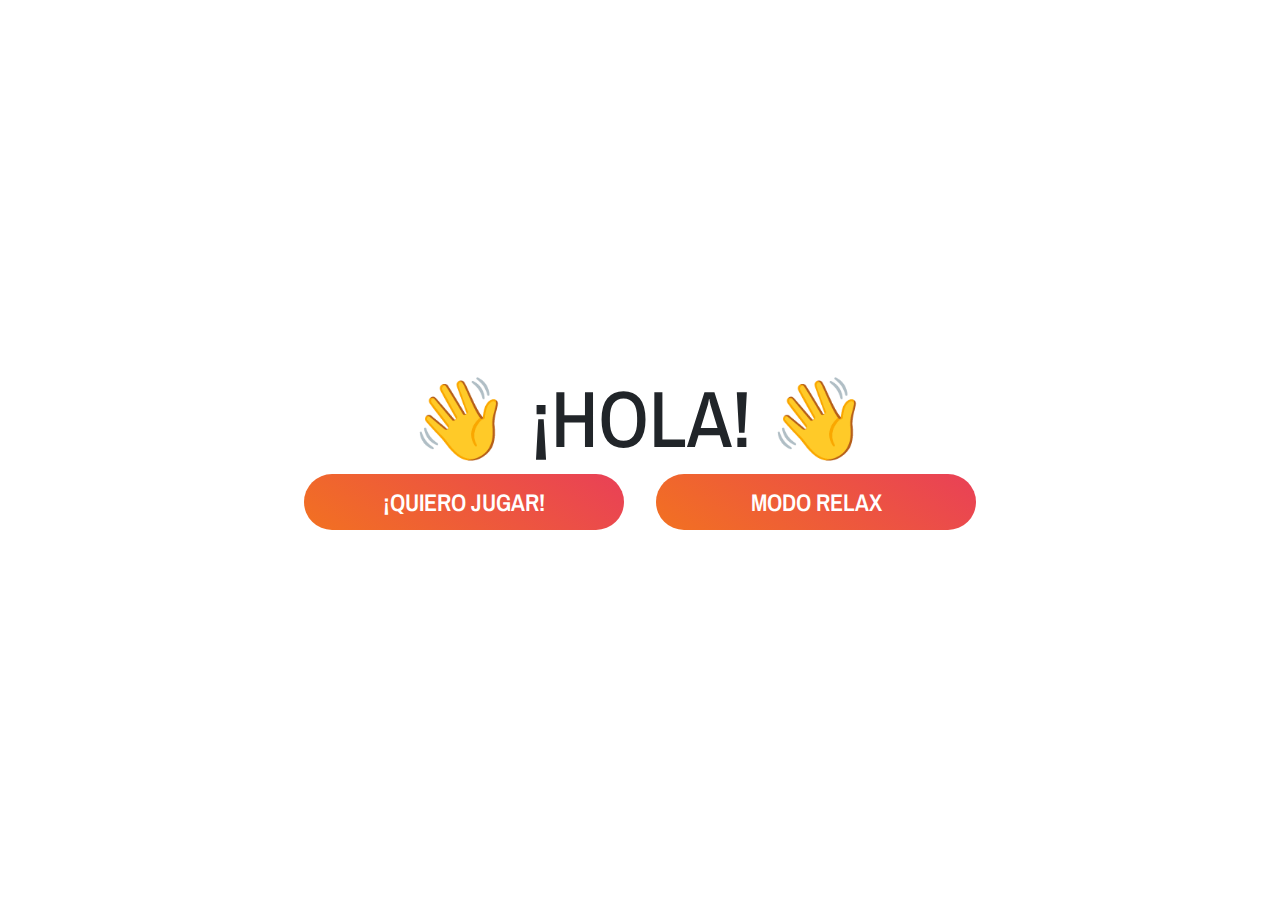
==== juego.html @ d9d73735 "Juego completo de Domestika" ====
<!DOCTYPE html>
<html lang="es">
  <head>
    <meta charset="UTF-8" />
    <meta name="viewport" content="width=device-width, initial-scale=1.0, shrink-to-fit=no" />
    <meta http-equiv="X-UA-Compatible" content="ie=edge" />
    <title>Memory Game</title>
    <link rel="shortcut icon" href="https://img.icons8.com/color/48/000000/mario.png" type="image/x-icon">

    <link rel="stylesheet" href="https://stackpath.bootstrapcdn.com/bootstrap/4.3.1/css/bootstrap.min.css" integrity="sha384-ggOyR0iXCbMQv3Xipma34MD+dH/1fQ784/j6cY/iJTQUOhcWr7x9JvoRxT2MZw1T" crossorigin="anonymous"/>
    <link href="https://fonts.googleapis.com/css?family=Archivo|Archivo+Narrow:400,600" rel="stylesheet"/>
    
    <link rel="stylesheet" href="css/main.css">
  </head>

  <body class="cambio">
    <div id="bienvenida" class="bienvenida">
      <h1>👋 ¡Hola! 👋</h1>
      <div class="bienvenida-botones">
        <button id="juego-normal">¡Quiero jugar!</button>
        <button id="juego-relax">Modo relax</button>
      </div>
    </div>
    <header class="cabecera">
      <div class="contadores">
        <div class="contador-item">
          <h4 class="cabecera-titulo">Movimientos</h4>
          <div class="cabecera-num">
            <span id="mov">00</span>/<span id="mov-total">20</span>
          </div>
        </div>
        <div id="cronometro" class="contador-item">
          <h4 class="cabecera-titulo">Tiempo</h4>
          <div class="cabecera-num">
            <span id="minutos">00</span>:<span id="segundos">00</span>
          </div>
        </div>
      </div>
      <div class="nivel">
        <h4 class="cabecera-titulo">Nivel</h4>
        <div class="cabecera-num"><span id="nivel">01</span></div>
      </div>
      <button id="control-nivel" class="control-nivel">…</button>
    </header>

    <div class="container">
        <div class="row">
            <div class="col-12 text-center">
                <div class="espacio">
                  <img src="https://img.icons8.com/color/48/000000/mario.png" alt="Memory Game">
                  <h1><p class="jumbotron-heading mb-2">Memory Game</p></h1>
                </div>

                <div class="flex">
                  <main>
                    <div id="mesa" class="mesa"></div>
                    <div id="subeNivel" class="sube-nivel">
                      <div class="modal">
                        <h2>¡Muy bien! 👍</h2>
                        <button id="subir">Siguiente nivel</button>
                        <button class="reiniciar">Reiniciar</button>
                      </div>
                    </div>
                    <div id="gameOver" class="game-over">
                      <div class="modal">
                        <h2>¡Oh no!</h2>
                        <p>Te has quedado sin movimientos 😭</p>
                        <button class="reiniciar">Reiniciar</button>
                      </div>
                    </div>
                    <div id="timeOver" class="game-over">
                      <div class="modal">
                        <h2>¡Oh no!</h2>
                        <p>Te has quedado sin tiempo 😭</p>
                        <button class="reiniciar">Reiniciar</button>
                      </div>
                    </div>
                    <div id="endGame" class="end-game">
                      <div class="modal">
                        <h2>¡Enhorabuena!</h2>
                        <p>Has superado todos los niveles 🏆</p>
                        <button class="reiniciar">Reiniciar</button>
                      </div>
                    </div>
                  </main>
                  <div class="selecciona-nivel">
                    <button id="cierra-niveles" class="cierra-niveles">&times;</button>
                    <ul></ul>
                  </div>
                </div>
            </div>
        </div>
    </div>

    <audio
      src="sonidos/acierto.mp3"
      class="sonido"
      id="sonido-acierto"
      preload="auto"
    ></audio>
    <audio
      src="sonidos/error.mp3"
      class="sonido"
      id="sonido-error"
      preload="auto"
    ></audio>
    <audio
      src="sonidos/carta.mp3"
      class="sonido"
      id="sonido-carta"
      preload="auto"
    ></audio>
    
    <script src="https://code.jquery.com/jquery-3.3.1.slim.min.js" integrity="sha384-q8i/X+965DzO0rT7abK41JStQIAqVgRVzpbzo5smXKp4YfRvH+8abtTE1Pi6jizo" crossorigin="anonymous"></script>
    <script src="https://cdnjs.cloudflare.com/ajax/libs/popper.js/1.14.7/umd/popper.min.js" integrity="sha384-UO2eT0CpHqdSJQ6hJty5KVphtPhzWj9WO1clHTMGa3JDZwrnQq4sF86dIHNDz0W1" crossorigin="anonymous"></script>
    <script src="https://stackpath.bootstrapcdn.com/bootstrap/4.3.1/js/bootstrap.min.js" integrity="sha384-JjSmVgyd0p3pXB1rRibZUAYoIIy6OrQ6VrjIEaFf/nJGzIxFDsf4x0xIM+B07jRM" crossorigin="anonymous"></script>
    
    <script src="js/main.js"></script>
    <script src="js/juego.js"></script>
  </body>
</html>
---- css/main.css ----
:root {
  --bg: #e9ecef;
  --font: "Archivo", sans-serif;
  --font-display: "Archivo Narrow", sans-serif;
  --hotpink: #e94057;
  --orange: #f27121;
  --gradient: linear-gradient(35deg, var(--orange), var(--hotpink));
  --grande: 300;
}
*{
  box-sizing: border-box;
}
body {
  margin: auto;
  min-height: 100vh;
  background: var(--bg);
  font-family: var(--font);
  font-size: 2rem;
  display: flex;
  flex-direction: column;
  position: relative;
}
/* //////////////////////////// Iniciar Mensaje ////////////////////////// */
.espacio {
  padding: 2rem 2rem 3rem;
}
.jumbotron-heading {
  font-weight: var(--grande);
}

.cambia {
  background-color: #45B587 !important;
  transition: .3s cubic-bezier(.37,.61,.12,.95),color 1ms;
}

  .flex {
    display: flex;
    flex-direction: column;
    justify-content: center;
    align-items: center;
  }
  label {
    display: block;
    margin-bottom: 4rem;
    text-transform: uppercase;
  }
  input {
    display: block;
    min-width: 20rem;
    margin-top: 0.2rem;
    background: rgba(0, 0, 0, 0.03);
    padding: 0.5rem 0.1rem;
    border: 0;
    border-bottom: 5px solid var(--hotpink);
    font-size: 1.5rem;
    color: var(--hotpink);
  }
  input:focus {
    outline: 0;
    background: rgba(0, 0, 0, 0.06);
  }
  label:nth-of-type(even) input {
    border-bottom-color: var(--orange);
    color: var(--orange);
  }
  button {
    cursor: pointer;
    border: 0;
    background-image: var(--gradient);
    padding: 0.75rem 4rem;
    border-radius: 5rem;
    color: white;
    font-weight: 600;
    text-transform: uppercase;
    font-size: 1.5rem;
    line-height: 1;
    transition: 0.3s;
  }
  button:hover,
  button:focus {
    opacity: 0.9;
    outline: 0;
  }
  .mensaje {
    background-image: var(--gradient);
    margin-bottom: 2rem;
    color: white;
    padding: 1rem 3rem;
    border-radius: 10px;
    font-size: 1.5rem;
  }
  .mensaje:empty {
    display: none;
  }
  .mensaje p {
    margin: 1em 0;
  }
/* ////////////////////////// End mensaje //////////////////////////// */
.bienvenida {
  display: none;
  position: absolute;
  top: 0;
  bottom: 0;
  left: 0;
  right: 0;
  background: white;
  flex-direction: column;
  align-items: center;
  justify-content: center;
  text-align: center;
  z-index: 1;
}
.bienvenida.visible{
  display: flex;
}
.bienvenida h1 {
  font-family: var(--font-display);
  text-transform: uppercase;
  font-size: 5rem;
  margin-top: 0;
}
.bienvenida-botones {
  display: flex;
}
.bienvenida button {
  padding: 1rem 3rem;
  margin: 0 1rem;
  min-width: 20rem;
}
.cabecera {
  padding: 0.5rem 2rem;
  background: white;
  box-shadow: 1px 1px 5px rgba(0, 0, 0, 0.05);
  display: flex;
  justify-content: space-between;
  align-items: baseline;
}
.cabecera-titulo {
  font-family: var(--font-display);
  font-weight: 600;
  font-size: 0.8rem;
  text-transform: uppercase;
  line-height: 1;
  margin: 0;
  color: rgba(0, 0, 0, 0.4);
}
.cabecera-num {
  font-family: var(--font-display);
  color: var(--hotpink);
  font-weight: 400;
  font-size: 3.5rem;
  line-height: 0.9;
}
.contadores {
  display: flex;
}
.contador-item {
  margin-right: 2rem;
}
main {
  flex-grow: 1;
  display: flex;
  justify-content: center;
  position: relative;
}
.mesa {
  display: flex;
  flex-wrap: wrap;
  align-items: center;
  align-content: center;
  max-width: 56rem;
  margin: auto;
}
.tarjeta {
  width: 6rem;
  height: 6rem;
  margin: 0.5rem;
  border-radius: 0.3em;
  background-image: var(--gradient);
  box-shadow: 1px 1px 3px rgba(0, 0, 0, 0.25), 4px 4px 10px rgba(0, 0, 0, 0.2);
  position: relative;
  transition: 0.3s;
  cursor: pointer;
  backface-visibility: hidden;
  transform-style: preserve-3d;
}
.tarjeta__contenido {
  position: absolute;
  left: 0;
  right: 0;
  top: 0;
  bottom: 0;
  transform: rotateY(-180deg);
  backface-visibility: hidden;
  background-color: white;
  box-shadow: 1px 1px 3px rgba(0, 0, 0, 0.25), 4px 4px 10px rgba(0, 0, 0, 0.2);
  border-radius: 0.3em;
  display: flex;
  justify-content: center;
  align-items: center;
  font-size: 2.5rem;
  padding-top: 0.4rem;
}
.tarjeta__contenido::selection {
  background: transparent;
}
.tarjeta.descubierta {
  transform: rotateY(-180deg);
}
@keyframes error {
  10%,
  90% {
    transform: rotateY(-180deg) translateX(-1px);
  }
  20%,
  80% {
    transform: rotateY(-180deg) translateX(2px);
  }
  30%,
  50%,
  70% {
    transform: rotateY(-180deg) translateX(-4px);
  }
  40%,
  60% {
    transform: rotateY(-180deg) translateX(4px);
  }
}
@keyframes acierto {
  from {
    transform: rotateY(-180deg) scale3d(1, 1, 1);
    opacity: 1;
  }
  25% {
    transform: rotateY(-180deg) scale3d(1.1, 1.1, 1.1);
    opacity: 1;
  }
  to {
    transform: rotateY(-180deg) scale3d(1, 1, 1);
    opacity: 0;
  }
}
.acertada {
  pointer-events: none;
}
.acertada .tarjeta__contenido {
  animation: acierto 1.3s ease-in-out forwards;
}
.error {
  animation: error 0.82s cubic-bezier(0.36, 0.07, 0.19, 0.97) both;
}
.sube-nivel,
.game-over,
.end-game {
  display: none;
  position: absolute;
  top: 0;
  bottom: 0;
  left: 0;
  right: 0;
  background-image: var(--gradient);
}
.sube-nivel.visible,
.game-over.visible,
.end-game.visible{
  display: flex;
}
.modal {
  background: white;
  padding: 3rem 3rem 1rem;
  margin: auto;
  text-align: center;
  display: flex;
  flex-direction: column;
  align-items: center;
  justify-content: space-between;
  border-radius: 10px;
  box-shadow: 1px 1px 3px rgba(0, 0, 0, 0.25), 4px 4px 10px rgba(0, 0, 0, 0.2);
}
.modal h2 {
  color: var(--orange);
  font-family: var(--font-display);
  margin: 0;
}
.modal p {
  font-size: 1.5rem;
}
.modal button {
  margin: 3rem 0;
}
button {
  cursor: pointer;
  border: 0;
  background-image: var(--gradient);
  padding: 0.75rem 4rem;
  border-radius: 5rem;
  color: white;
  font-family: var(--font-display);
  font-weight: 600;
  text-transform: uppercase;
  font-size: 1.5rem;
  line-height: 1;
  transition: 0.3s;
}
button:hover,
button:focus {
  opacity: 0.9;
  outline: 0;
}
.modal .reiniciar {
  color: var(--hotpink);
  background: transparent;
  border: 0;
  text-transform: capitalize;
  font-family: var(--font);
  font-size: 1rem;
  margin: 0;
}
.sonido{
  display: none;
}
.cronometro-oculto{
  display: none;
}
.control-nivel{
  position: absolute;
  font-size: .8rem;
  top: 2.9rem;
  right: .5rem;
  padding: 0;
  width: 1.1rem;
  height: 1.1rem;
  line-height: .68rem;
  display: flex;
  justify-content: center;
  background: var(--hotpink);
}
.control-oculto{
  display: none;
}
.selecciona-nivel{
  background-color: var(--hotpink);
  position: fixed;
  width: 250px;
  right: 0;
  top: 0;
  bottom: 0;
  transform: translateX(250px);
  transition: transform .3s;
  padding: 1rem 2rem;
}

.selecciona-nivel.visible{
  transform: translateX(0);
}
.selecciona-nivel button{
  background: transparent;
  padding: 0;
}
.selecciona-nivel ul{
  list-style: none;
  padding-left: 0;
}
.selecciona-nivel li{
  margin-bottom: 1rem;
  text-align: center;
}
.cierra-niveles{
  position: absolute;
  top: 0.5rem;
  right: 1rem;
  font-size: 2rem;
  font-family: sans-serif;
  font-weight: 300;
}
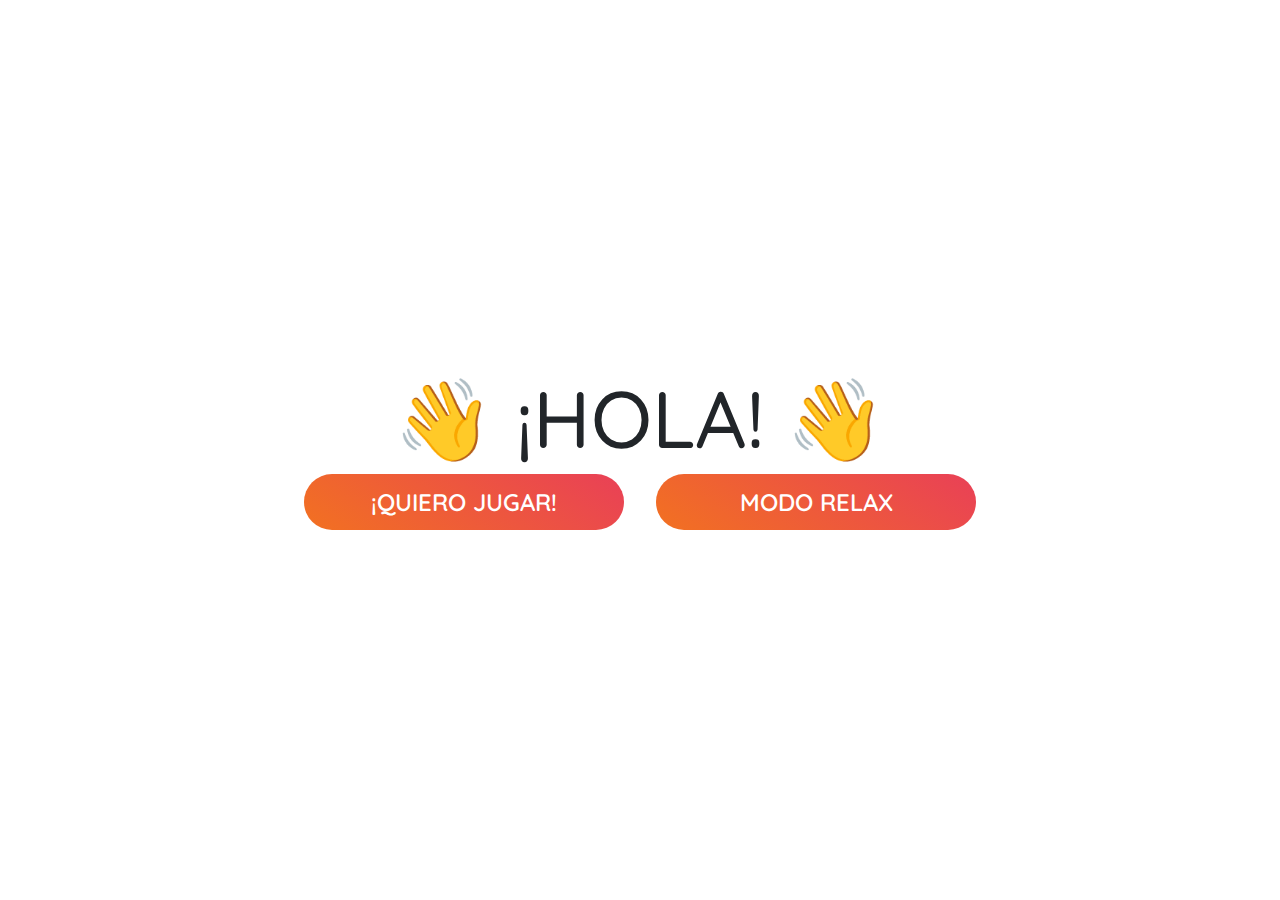
==== commit 5fefa305: "Juego Completo de Curso" ====
--- a/juego.html
+++ b/juego.html
@@ -1,121 +1,117 @@
 <!DOCTYPE html>
 <html lang="es">
-  <head>
-    <meta charset="UTF-8" />
-    <meta name="viewport" content="width=device-width, initial-scale=1.0, shrink-to-fit=no" />
-    <meta http-equiv="X-UA-Compatible" content="ie=edge" />
-    <title>Memory Game</title>
-    <link rel="shortcut icon" href="https://img.icons8.com/color/48/000000/mario.png" type="image/x-icon">
 
-    <link rel="stylesheet" href="https://stackpath.bootstrapcdn.com/bootstrap/4.3.1/css/bootstrap.min.css" integrity="sha384-ggOyR0iXCbMQv3Xipma34MD+dH/1fQ784/j6cY/iJTQUOhcWr7x9JvoRxT2MZw1T" crossorigin="anonymous"/>
-    <link href="https://fonts.googleapis.com/css?family=Archivo|Archivo+Narrow:400,600" rel="stylesheet"/>
-    
-    <link rel="stylesheet" href="css/main.css">
-  </head>
+<head>
+  <meta charset="UTF-8" />
+  <meta name="viewport" content="width=device-width, initial-scale=1.0, shrink-to-fit=no" />
+  <meta http-equiv="X-UA-Compatible" content="ie=edge" />
+  <title>Memory Game</title>
+  <link rel="shortcut icon" href="https://img.icons8.com/color/48/000000/mario.png" type="image/x-icon">
 
-  <body class="cambio">
-    <div id="bienvenida" class="bienvenida">
-      <h1>👋 ¡Hola! 👋</h1>
-      <div class="bienvenida-botones">
-        <button id="juego-normal">¡Quiero jugar!</button>
-        <button id="juego-relax">Modo relax</button>
+  <link rel="stylesheet" href="https://stackpath.bootstrapcdn.com/bootstrap/4.3.1/css/bootstrap.min.css"
+    integrity="sha384-ggOyR0iXCbMQv3Xipma34MD+dH/1fQ784/j6cY/iJTQUOhcWr7x9JvoRxT2MZw1T" crossorigin="anonymous" />
+  <link href="https://fonts.googleapis.com/css?family=Archivo|Archivo+Narrow:400,600" rel="stylesheet" />
+  <link href="https://fonts.googleapis.com/css?family=Quicksand&display=swap" rel="stylesheet">
+
+  <link rel="stylesheet" href="css/main.css">
+</head>
+
+<body class="cambio">
+  <div id="bienvenida" class="bienvenida">
+    <h1>👋 ¡Hola! 👋</h1>
+    <div class="bienvenida-botones">
+      <button id="juego-normal">¡Quiero jugar!</button>
+      <button id="juego-relax">Modo relax</button>
+    </div>
+  </div>
+  <header class="cabecera">
+    <div class="contadores">
+      <div class="contador-item">
+        <h4 class="cabecera-titulo">Movimientos</h4>
+        <div class="cabecera-num">
+          <span id="mov">00</span>/<span id="mov-total">20</span>
+        </div>
+      </div>
+      <div id="cronometro" class="contador-item">
+        <h4 class="cabecera-titulo">Tiempo</h4>
+        <div class="cabecera-num">
+          <span id="minutos">00</span>:<span id="segundos">00</span>
+        </div>
       </div>
     </div>
-    <header class="cabecera">
-      <div class="contadores">
-        <div class="contador-item">
-          <h4 class="cabecera-titulo">Movimientos</h4>
-          <div class="cabecera-num">
-            <span id="mov">00</span>/<span id="mov-total">20</span>
-          </div>
+    <div class="nivel">
+      <h4 class="cabecera-titulo">Nivel</h4>
+      <div class="cabecera-num"><span id="nivel">01</span></div>
+    </div>
+    <button id="control-nivel" class="control-nivel">…</button>
+  </header>
+
+  <div class="container">
+    <div class="row">
+      <div class="col-12 text-center">
+        <div class="espacio">
+          <img src="https://img.icons8.com/color/48/000000/mario.png" alt="Memory Game">
+          <h1>
+            <p class="jumbotron-heading mb-2">Memory Game</p>
+          </h1>
         </div>
-        <div id="cronometro" class="contador-item">
-          <h4 class="cabecera-titulo">Tiempo</h4>
-          <div class="cabecera-num">
-            <span id="minutos">00</span>:<span id="segundos">00</span>
+
+        <div class="flex">
+          <main>
+            <div id="mesa" class="mesa"></div>
+            <div id="subeNivel" class="sube-nivel">
+              <div class="modal">
+                <h2>¡Muy bien! 👍</h2>
+                <button id="subir">Siguiente nivel</button>
+                <button class="reiniciar">Reiniciar</button>
+              </div>
+            </div>
+            <div id="gameOver" class="game-over">
+              <div class="modal">
+                <h2>¡Oh no!</h2>
+                <p>Te has quedado sin movimientos 😭</p>
+                <button class="reiniciar">Reiniciar</button>
+              </div>
+            </div>
+            <div id="timeOver" class="game-over">
+              <div class="modal">
+                <h2>¡Oh no!</h2>
+                <p>Te has quedado sin tiempo 😭</p>
+                <button class="reiniciar">Reiniciar</button>
+              </div>
+            </div>
+            <div id="endGame" class="end-game">
+              <div class="modal">
+                <h2>¡Enhorabuena!</h2>
+                <p>Has superado todos los niveles 🏆</p>
+                <button class="reiniciar">Reiniciar</button>
+              </div>
+            </div>
+          </main>
+          <div class="selecciona-nivel">
+            <button id="cierra-niveles" class="cierra-niveles">&times;</button>
+            <ul></ul>
           </div>
         </div>
       </div>
-      <div class="nivel">
-        <h4 class="cabecera-titulo">Nivel</h4>
-        <div class="cabecera-num"><span id="nivel">01</span></div>
-      </div>
-      <button id="control-nivel" class="control-nivel">…</button>
-    </header>
+    </div>
+  </div>
 
-    <div class="container">
-        <div class="row">
-            <div class="col-12 text-center">
-                <div class="espacio">
-                  <img src="https://img.icons8.com/color/48/000000/mario.png" alt="Memory Game">
-                  <h1><p class="jumbotron-heading mb-2">Memory Game</p></h1>
-                </div>
+  <audio src="sonidos/acierto.mp3" class="sonido" id="sonido-acierto" preload="auto"></audio>
+  <audio src="sonidos/error.mp3" class="sonido" id="sonido-error" preload="auto"></audio>
+  <audio src="sonidos/carta.mp3" class="sonido" id="sonido-carta" preload="auto"></audio>
 
-                <div class="flex">
-                  <main>
-                    <div id="mesa" class="mesa"></div>
-                    <div id="subeNivel" class="sube-nivel">
-                      <div class="modal">
-                        <h2>¡Muy bien! 👍</h2>
-                        <button id="subir">Siguiente nivel</button>
-                        <button class="reiniciar">Reiniciar</button>
-                      </div>
-                    </div>
-                    <div id="gameOver" class="game-over">
-                      <div class="modal">
-                        <h2>¡Oh no!</h2>
-                        <p>Te has quedado sin movimientos 😭</p>
-                        <button class="reiniciar">Reiniciar</button>
-                      </div>
-                    </div>
-                    <div id="timeOver" class="game-over">
-                      <div class="modal">
-                        <h2>¡Oh no!</h2>
-                        <p>Te has quedado sin tiempo 😭</p>
-                        <button class="reiniciar">Reiniciar</button>
-                      </div>
-                    </div>
-                    <div id="endGame" class="end-game">
-                      <div class="modal">
-                        <h2>¡Enhorabuena!</h2>
-                        <p>Has superado todos los niveles 🏆</p>
-                        <button class="reiniciar">Reiniciar</button>
-                      </div>
-                    </div>
-                  </main>
-                  <div class="selecciona-nivel">
-                    <button id="cierra-niveles" class="cierra-niveles">&times;</button>
-                    <ul></ul>
-                  </div>
-                </div>
-            </div>
-        </div>
-    </div>
+  <script src="https://code.jquery.com/jquery-3.3.1.slim.min.js"
+    integrity="sha384-q8i/X+965DzO0rT7abK41JStQIAqVgRVzpbzo5smXKp4YfRvH+8abtTE1Pi6jizo"
+    crossorigin="anonymous"></script>
+  <script src="https://cdnjs.cloudflare.com/ajax/libs/popper.js/1.14.7/umd/popper.min.js"
+    integrity="sha384-UO2eT0CpHqdSJQ6hJty5KVphtPhzWj9WO1clHTMGa3JDZwrnQq4sF86dIHNDz0W1"
+    crossorigin="anonymous"></script>
+  <script src="https://stackpath.bootstrapcdn.com/bootstrap/4.3.1/js/bootstrap.min.js"
+    integrity="sha384-JjSmVgyd0p3pXB1rRibZUAYoIIy6OrQ6VrjIEaFf/nJGzIxFDsf4x0xIM+B07jRM"
+    crossorigin="anonymous"></script>
 
-    <audio
-      src="sonidos/acierto.mp3"
-      class="sonido"
-      id="sonido-acierto"
-      preload="auto"
-    ></audio>
-    <audio
-      src="sonidos/error.mp3"
-      class="sonido"
-      id="sonido-error"
-      preload="auto"
-    ></audio>
-    <audio
-      src="sonidos/carta.mp3"
-      class="sonido"
-      id="sonido-carta"
-      preload="auto"
-    ></audio>
-    
-    <script src="https://code.jquery.com/jquery-3.3.1.slim.min.js" integrity="sha384-q8i/X+965DzO0rT7abK41JStQIAqVgRVzpbzo5smXKp4YfRvH+8abtTE1Pi6jizo" crossorigin="anonymous"></script>
-    <script src="https://cdnjs.cloudflare.com/ajax/libs/popper.js/1.14.7/umd/popper.min.js" integrity="sha384-UO2eT0CpHqdSJQ6hJty5KVphtPhzWj9WO1clHTMGa3JDZwrnQq4sF86dIHNDz0W1" crossorigin="anonymous"></script>
-    <script src="https://stackpath.bootstrapcdn.com/bootstrap/4.3.1/js/bootstrap.min.js" integrity="sha384-JjSmVgyd0p3pXB1rRibZUAYoIIy6OrQ6VrjIEaFf/nJGzIxFDsf4x0xIM+B07jRM" crossorigin="anonymous"></script>
-    
-    <script src="js/main.js"></script>
-    <script src="js/juego.js"></script>
-  </body>
+  <script src="js/juego.js"></script>
+</body>
+
 </html>--- a/css/main.css
+++ b/css/main.css
@@ -1,50 +1,60 @@
 :root {
-  --bg: #e9ecef;
-  --font: "Archivo", sans-serif;
-  --font-display: "Archivo Narrow", sans-serif;
-  --hotpink: #e94057;
-  --orange: #f27121;
-  --gradient: linear-gradient(35deg, var(--orange), var(--hotpink));
-  --grande: 300;
-}
-*{
-  box-sizing: border-box;
-}
+    --bg: #e9ecef;
+    /* --font: "Archivo", sans-serif;
+  --font-display: "Archivo Narrow", sans-serif; */
+    --font: 'Quicksand', sans-serif;
+    --font-display: 'Quicksand', sans-serif;
+    --hotpink: #e94057;
+    --orange: #f27121;
+    --gradient: linear-gradient(35deg, var(--orange), var(--hotpink));
+    --grande: 300;
+}
+
+* {
+    box-sizing: border-box;
+}
+
 body {
-  margin: auto;
-  min-height: 100vh;
-  background: var(--bg);
-  font-family: var(--font);
-  font-size: 2rem;
-  display: flex;
-  flex-direction: column;
-  position: relative;
-}
+    margin: auto;
+    min-height: 100vh;
+    background: var(--bg);
+    font-family: var(--font);
+    font-size: 2rem;
+    display: flex;
+    flex-direction: column;
+    position: relative;
+}
+
+
 /* //////////////////////////// Iniciar Mensaje ////////////////////////// */
+
 .espacio {
-  padding: 2rem 2rem 3rem;
-}
+    padding: 2rem 2rem 3rem;
+}
+
 .jumbotron-heading {
-  font-weight: var(--grande);
+    font-weight: var(--grande);
 }
 
 .cambia {
-  background-color: #45B587 !important;
-  transition: .3s cubic-bezier(.37,.61,.12,.95),color 1ms;
-}
-
-  .flex {
+    background-color: #45B587 !important;
+    transition: .3s cubic-bezier(.37, .61, .12, .95), color 1ms;
+}
+
+.flex {
     display: flex;
     flex-direction: column;
     justify-content: center;
     align-items: center;
-  }
-  label {
+}
+
+label {
     display: block;
     margin-bottom: 4rem;
     text-transform: uppercase;
-  }
-  input {
+}
+
+input {
     display: block;
     min-width: 20rem;
     margin-top: 0.2rem;
@@ -54,16 +64,19 @@
     border-bottom: 5px solid var(--hotpink);
     font-size: 1.5rem;
     color: var(--hotpink);
-  }
-  input:focus {
+}
+
+input:focus {
     outline: 0;
     background: rgba(0, 0, 0, 0.06);
-  }
-  label:nth-of-type(even) input {
+}
+
+label:nth-of-type(even) input {
     border-bottom-color: var(--orange);
     color: var(--orange);
-  }
-  button {
+}
+
+button {
     cursor: pointer;
     border: 0;
     background-image: var(--gradient);
@@ -75,301 +88,346 @@
     font-size: 1.5rem;
     line-height: 1;
     transition: 0.3s;
-  }
-  button:hover,
-  button:focus {
+}
+
+button:hover,
+button:focus {
     opacity: 0.9;
     outline: 0;
-  }
-  .mensaje {
+}
+
+.mensaje {
     background-image: var(--gradient);
     margin-bottom: 2rem;
     color: white;
     padding: 1rem 3rem;
     border-radius: 10px;
     font-size: 1.5rem;
-  }
-  .mensaje:empty {
-    display: none;
-  }
-  .mensaje p {
+}
+
+.mensaje:empty {
+    display: none;
+}
+
+.mensaje p {
     margin: 1em 0;
-  }
+}
+
+
 /* ////////////////////////// End mensaje //////////////////////////// */
+
 .bienvenida {
-  display: none;
-  position: absolute;
-  top: 0;
-  bottom: 0;
-  left: 0;
-  right: 0;
-  background: white;
-  flex-direction: column;
-  align-items: center;
-  justify-content: center;
-  text-align: center;
-  z-index: 1;
-}
-.bienvenida.visible{
-  display: flex;
-}
+    display: none;
+    position: absolute;
+    top: 0;
+    bottom: 0;
+    left: 0;
+    right: 0;
+    background: white;
+    flex-direction: column;
+    align-items: center;
+    justify-content: center;
+    text-align: center;
+    z-index: 1;
+}
+
+.bienvenida.visible {
+    display: flex;
+}
+
 .bienvenida h1 {
-  font-family: var(--font-display);
-  text-transform: uppercase;
-  font-size: 5rem;
-  margin-top: 0;
-}
+    font-family: var(--font-display);
+    text-transform: uppercase;
+    font-size: 5rem;
+    margin-top: 0;
+}
+
 .bienvenida-botones {
-  display: flex;
-}
+    display: flex;
+}
+
 .bienvenida button {
-  padding: 1rem 3rem;
-  margin: 0 1rem;
-  min-width: 20rem;
-}
+    padding: 1rem 3rem;
+    margin: 0 1rem;
+    min-width: 20rem;
+}
+
 .cabecera {
-  padding: 0.5rem 2rem;
-  background: white;
-  box-shadow: 1px 1px 5px rgba(0, 0, 0, 0.05);
-  display: flex;
-  justify-content: space-between;
-  align-items: baseline;
-}
+    padding: 0.5rem 2rem;
+    background: white;
+    box-shadow: 1px 1px 5px rgba(0, 0, 0, 0.05);
+    display: flex;
+    justify-content: space-between;
+    align-items: baseline;
+}
+
 .cabecera-titulo {
-  font-family: var(--font-display);
-  font-weight: 600;
-  font-size: 0.8rem;
-  text-transform: uppercase;
-  line-height: 1;
-  margin: 0;
-  color: rgba(0, 0, 0, 0.4);
-}
+    font-family: var(--font-display);
+    font-weight: 600;
+    font-size: 0.8rem;
+    text-transform: uppercase;
+    line-height: 1;
+    margin: 0;
+    color: rgba(0, 0, 0, 0.4);
+}
+
 .cabecera-num {
-  font-family: var(--font-display);
-  color: var(--hotpink);
-  font-weight: 400;
-  font-size: 3.5rem;
-  line-height: 0.9;
-}
+    font-family: var(--font-display);
+    color: var(--hotpink);
+    font-weight: 400;
+    font-size: 3.5rem;
+    line-height: 0.9;
+}
+
 .contadores {
-  display: flex;
-}
+    display: flex;
+}
+
 .contador-item {
-  margin-right: 2rem;
-}
+    margin-right: 2rem;
+}
+
 main {
-  flex-grow: 1;
-  display: flex;
-  justify-content: center;
-  position: relative;
-}
+    flex-grow: 1;
+    display: flex;
+    justify-content: center;
+    position: relative;
+}
+
 .mesa {
-  display: flex;
-  flex-wrap: wrap;
-  align-items: center;
-  align-content: center;
-  max-width: 56rem;
-  margin: auto;
-}
+    display: flex;
+    flex-wrap: wrap;
+    align-items: center;
+    align-content: center;
+    max-width: 56rem;
+    margin: auto;
+}
+
 .tarjeta {
-  width: 6rem;
-  height: 6rem;
-  margin: 0.5rem;
-  border-radius: 0.3em;
-  background-image: var(--gradient);
-  box-shadow: 1px 1px 3px rgba(0, 0, 0, 0.25), 4px 4px 10px rgba(0, 0, 0, 0.2);
-  position: relative;
-  transition: 0.3s;
-  cursor: pointer;
-  backface-visibility: hidden;
-  transform-style: preserve-3d;
-}
+    width: 6rem;
+    height: 6rem;
+    margin: 0.5rem;
+    border-radius: 0.3em;
+    background-image: var(--gradient);
+    box-shadow: 1px 1px 3px rgba(0, 0, 0, 0.25), 4px 4px 10px rgba(0, 0, 0, 0.2);
+    position: relative;
+    transition: 0.3s;
+    cursor: pointer;
+    backface-visibility: hidden;
+    transform-style: preserve-3d;
+}
+
 .tarjeta__contenido {
-  position: absolute;
-  left: 0;
-  right: 0;
-  top: 0;
-  bottom: 0;
-  transform: rotateY(-180deg);
-  backface-visibility: hidden;
-  background-color: white;
-  box-shadow: 1px 1px 3px rgba(0, 0, 0, 0.25), 4px 4px 10px rgba(0, 0, 0, 0.2);
-  border-radius: 0.3em;
-  display: flex;
-  justify-content: center;
-  align-items: center;
-  font-size: 2.5rem;
-  padding-top: 0.4rem;
-}
+    position: absolute;
+    left: 0;
+    right: 0;
+    top: 0;
+    bottom: 0;
+    transform: rotateY(-180deg);
+    backface-visibility: hidden;
+    background-color: white;
+    box-shadow: 1px 1px 3px rgba(0, 0, 0, 0.25), 4px 4px 10px rgba(0, 0, 0, 0.2);
+    border-radius: 0.3em;
+    display: flex;
+    justify-content: center;
+    align-items: center;
+    font-size: 2.5rem;
+    padding-top: 0.4rem;
+}
+
 .tarjeta__contenido::selection {
-  background: transparent;
-}
+    background: transparent;
+}
+
 .tarjeta.descubierta {
-  transform: rotateY(-180deg);
-}
+    transform: rotateY(-180deg);
+}
+
 @keyframes error {
-  10%,
-  90% {
-    transform: rotateY(-180deg) translateX(-1px);
-  }
-  20%,
-  80% {
-    transform: rotateY(-180deg) translateX(2px);
-  }
-  30%,
-  50%,
-  70% {
-    transform: rotateY(-180deg) translateX(-4px);
-  }
-  40%,
-  60% {
-    transform: rotateY(-180deg) translateX(4px);
-  }
-}
+    10%,
+    90% {
+        transform: rotateY(-180deg) translateX(-1px);
+    }
+    20%,
+    80% {
+        transform: rotateY(-180deg) translateX(2px);
+    }
+    30%,
+    50%,
+    70% {
+        transform: rotateY(-180deg) translateX(-4px);
+    }
+    40%,
+    60% {
+        transform: rotateY(-180deg) translateX(4px);
+    }
+}
+
 @keyframes acierto {
-  from {
-    transform: rotateY(-180deg) scale3d(1, 1, 1);
-    opacity: 1;
-  }
-  25% {
-    transform: rotateY(-180deg) scale3d(1.1, 1.1, 1.1);
-    opacity: 1;
-  }
-  to {
-    transform: rotateY(-180deg) scale3d(1, 1, 1);
-    opacity: 0;
-  }
-}
+    from {
+        transform: rotateY(-180deg) scale3d(1, 1, 1);
+        opacity: 1;
+    }
+    25% {
+        transform: rotateY(-180deg) scale3d(1.1, 1.1, 1.1);
+        opacity: 1;
+    }
+    to {
+        transform: rotateY(-180deg) scale3d(1, 1, 1);
+        opacity: 0;
+    }
+}
+
 .acertada {
-  pointer-events: none;
-}
+    pointer-events: none;
+}
+
 .acertada .tarjeta__contenido {
-  animation: acierto 1.3s ease-in-out forwards;
-}
+    animation: acierto 1.3s ease-in-out forwards;
+}
+
 .error {
-  animation: error 0.82s cubic-bezier(0.36, 0.07, 0.19, 0.97) both;
-}
+    animation: error 0.82s cubic-bezier(0.36, 0.07, 0.19, 0.97) both;
+}
+
 .sube-nivel,
 .game-over,
 .end-game {
-  display: none;
-  position: absolute;
-  top: 0;
-  bottom: 0;
-  left: 0;
-  right: 0;
-  background-image: var(--gradient);
-}
+    display: none;
+    position: absolute;
+    top: 0;
+    bottom: 0;
+    left: 0;
+    right: 0;
+    background-image: var(--gradient);
+}
+
 .sube-nivel.visible,
 .game-over.visible,
-.end-game.visible{
-  display: flex;
-}
+.end-game.visible {
+    display: flex;
+}
+
 .modal {
-  background: white;
-  padding: 3rem 3rem 1rem;
-  margin: auto;
-  text-align: center;
-  display: flex;
-  flex-direction: column;
-  align-items: center;
-  justify-content: space-between;
-  border-radius: 10px;
-  box-shadow: 1px 1px 3px rgba(0, 0, 0, 0.25), 4px 4px 10px rgba(0, 0, 0, 0.2);
-}
+    background: white;
+    padding: 3rem 3rem 1rem;
+    margin: auto;
+    text-align: center;
+    display: flex;
+    flex-direction: column;
+    align-items: center;
+    justify-content: space-between;
+    border-radius: 10px;
+    box-shadow: 1px 1px 3px rgba(0, 0, 0, 0.25), 4px 4px 10px rgba(0, 0, 0, 0.2);
+}
+
 .modal h2 {
-  color: var(--orange);
-  font-family: var(--font-display);
-  margin: 0;
-}
+    color: var(--orange);
+    font-family: var(--font-display);
+    margin: 0;
+}
+
 .modal p {
-  font-size: 1.5rem;
-}
+    font-size: 1.5rem;
+}
+
 .modal button {
-  margin: 3rem 0;
-}
+    margin: 3rem 0;
+}
+
 button {
-  cursor: pointer;
-  border: 0;
-  background-image: var(--gradient);
-  padding: 0.75rem 4rem;
-  border-radius: 5rem;
-  color: white;
-  font-family: var(--font-display);
-  font-weight: 600;
-  text-transform: uppercase;
-  font-size: 1.5rem;
-  line-height: 1;
-  transition: 0.3s;
-}
+    cursor: pointer;
+    border: 0;
+    background-image: var(--gradient);
+    padding: 0.75rem 4rem;
+    border-radius: 5rem;
+    color: white;
+    font-family: var(--font-display);
+    font-weight: 600;
+    text-transform: uppercase;
+    font-size: 1.5rem;
+    line-height: 1;
+    transition: 0.3s;
+}
+
 button:hover,
 button:focus {
-  opacity: 0.9;
-  outline: 0;
-}
+    opacity: 0.9;
+    outline: 0;
+}
+
 .modal .reiniciar {
-  color: var(--hotpink);
-  background: transparent;
-  border: 0;
-  text-transform: capitalize;
-  font-family: var(--font);
-  font-size: 1rem;
-  margin: 0;
-}
-.sonido{
-  display: none;
-}
-.cronometro-oculto{
-  display: none;
-}
-.control-nivel{
-  position: absolute;
-  font-size: .8rem;
-  top: 2.9rem;
-  right: .5rem;
-  padding: 0;
-  width: 1.1rem;
-  height: 1.1rem;
-  line-height: .68rem;
-  display: flex;
-  justify-content: center;
-  background: var(--hotpink);
-}
-.control-oculto{
-  display: none;
-}
-.selecciona-nivel{
-  background-color: var(--hotpink);
-  position: fixed;
-  width: 250px;
-  right: 0;
-  top: 0;
-  bottom: 0;
-  transform: translateX(250px);
-  transition: transform .3s;
-  padding: 1rem 2rem;
-}
-
-.selecciona-nivel.visible{
-  transform: translateX(0);
-}
-.selecciona-nivel button{
-  background: transparent;
-  padding: 0;
-}
-.selecciona-nivel ul{
-  list-style: none;
-  padding-left: 0;
-}
-.selecciona-nivel li{
-  margin-bottom: 1rem;
-  text-align: center;
-}
-.cierra-niveles{
-  position: absolute;
-  top: 0.5rem;
-  right: 1rem;
-  font-size: 2rem;
-  font-family: sans-serif;
-  font-weight: 300;
+    color: var(--hotpink);
+    background: transparent;
+    border: 0;
+    text-transform: capitalize;
+    font-family: var(--font);
+    font-size: 1rem;
+    margin: 0;
+}
+
+.sonido {
+    display: none;
+}
+
+.cronometro-oculto {
+    display: none;
+}
+
+.control-nivel {
+    position: absolute;
+    font-size: .8rem;
+    top: 2.9rem;
+    right: .5rem;
+    padding: 0;
+    width: 1.1rem;
+    height: 1.1rem;
+    line-height: .68rem;
+    display: flex;
+    justify-content: center;
+    background: var(--hotpink);
+}
+
+.control-oculto {
+    display: none;
+}
+
+.selecciona-nivel {
+    background-color: var(--hotpink);
+    position: fixed;
+    width: 250px;
+    right: 0;
+    top: 0;
+    bottom: 0;
+    transform: translateX(250px);
+    transition: transform .3s;
+    padding: 1rem 2rem;
+}
+
+.selecciona-nivel.visible {
+    transform: translateX(0);
+}
+
+.selecciona-nivel button {
+    background: transparent;
+    padding: 0;
+}
+
+.selecciona-nivel ul {
+    list-style: none;
+    padding-left: 0;
+}
+
+.selecciona-nivel li {
+    margin-bottom: 1rem;
+    text-align: center;
+}
+
+.cierra-niveles {
+    position: absolute;
+    top: 0.5rem;
+    right: 1rem;
+    font-size: 2rem;
+    font-family: sans-serif;
+    font-weight: 300;
 }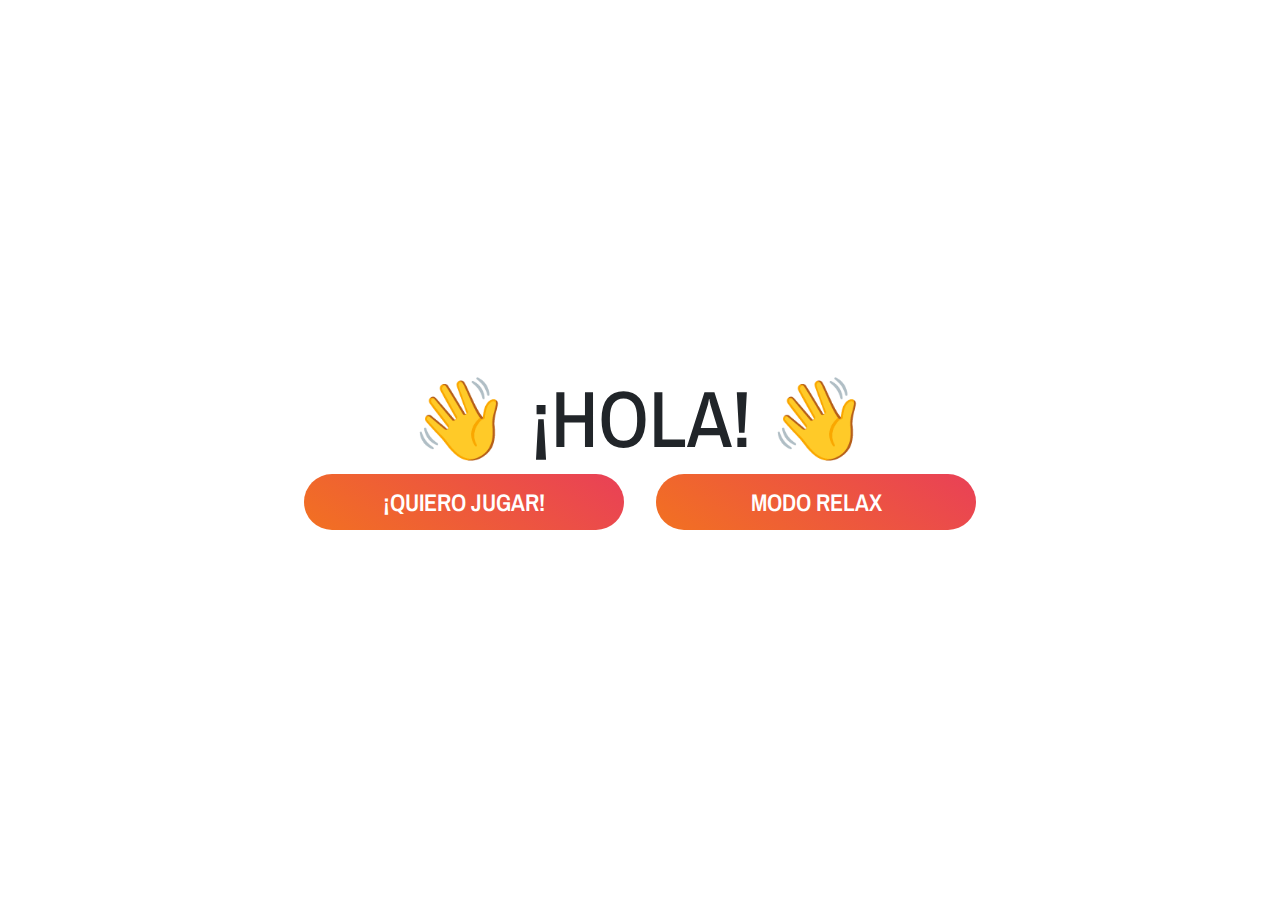
==== commit 819b63b5: "En master" ====
--- a/juego.html
+++ b/juego.html
@@ -2,116 +2,116 @@
 <html lang="es">
 
 <head>
-  <meta charset="UTF-8" />
-  <meta name="viewport" content="width=device-width, initial-scale=1.0, shrink-to-fit=no" />
-  <meta http-equiv="X-UA-Compatible" content="ie=edge" />
-  <title>Memory Game</title>
-  <link rel="shortcut icon" href="https://img.icons8.com/color/48/000000/mario.png" type="image/x-icon">
+    <meta charset="UTF-8" />
+    <meta name="viewport" content="width=device-width, initial-scale=1.0, shrink-to-fit=no" />
+    <meta http-equiv="X-UA-Compatible" content="ie=edge" />
+    <title>Memory Game</title>
+    <link rel="shortcut icon" href="https://img.icons8.com/color/48/000000/mario.png" type="image/x-icon">
 
-  <link rel="stylesheet" href="https://stackpath.bootstrapcdn.com/bootstrap/4.3.1/css/bootstrap.min.css"
-    integrity="sha384-ggOyR0iXCbMQv3Xipma34MD+dH/1fQ784/j6cY/iJTQUOhcWr7x9JvoRxT2MZw1T" crossorigin="anonymous" />
-  <link href="https://fonts.googleapis.com/css?family=Archivo|Archivo+Narrow:400,600" rel="stylesheet" />
-  <link href="https://fonts.googleapis.com/css?family=Quicksand&display=swap" rel="stylesheet">
+    <link rel="stylesheet" href="https://stackpath.bootstrapcdn.com/bootstrap/4.3.1/css/bootstrap.min.css"
+        integrity="sha384-ggOyR0iXCbMQv3Xipma34MD+dH/1fQ784/j6cY/iJTQUOhcWr7x9JvoRxT2MZw1T" crossorigin="anonymous" />
+    <link href="https://fonts.googleapis.com/css?family=Archivo|Archivo+Narrow:400,600" rel="stylesheet" />
 
-  <link rel="stylesheet" href="css/main.css">
+    <link rel="stylesheet" href="css/main.css">
 </head>
 
 <body class="cambio">
-  <div id="bienvenida" class="bienvenida">
-    <h1>👋 ¡Hola! 👋</h1>
-    <div class="bienvenida-botones">
-      <button id="juego-normal">¡Quiero jugar!</button>
-      <button id="juego-relax">Modo relax</button>
+    <div id="bienvenida" class="bienvenida">
+        <h1>👋 ¡Hola! 👋</h1>
+        <div class="bienvenida-botones">
+            <button id="juego-normal">¡Quiero jugar!</button>
+            <button id="juego-relax">Modo relax</button>
+        </div>
     </div>
-  </div>
-  <header class="cabecera">
-    <div class="contadores">
-      <div class="contador-item">
-        <h4 class="cabecera-titulo">Movimientos</h4>
-        <div class="cabecera-num">
-          <span id="mov">00</span>/<span id="mov-total">20</span>
+    <header class="cabecera">
+        <div class="contadores">
+            <div class="contador-item">
+                <h4 class="cabecera-titulo">Movimientos</h4>
+                <div class="cabecera-num">
+                    <span id="mov">00</span>/<span id="mov-total">20</span>
+                </div>
+            </div>
+            <div id="cronometro" class="contador-item">
+                <h4 class="cabecera-titulo">Tiempo</h4>
+                <div class="cabecera-num">
+                    <span id="minutos">00</span>:<span id="segundos">00</span>
+                </div>
+            </div>
         </div>
-      </div>
-      <div id="cronometro" class="contador-item">
-        <h4 class="cabecera-titulo">Tiempo</h4>
-        <div class="cabecera-num">
-          <span id="minutos">00</span>:<span id="segundos">00</span>
+        <div class="nivel">
+            <h4 class="cabecera-titulo">Nivel</h4>
+            <div class="cabecera-num"><span id="nivel">01</span></div>
         </div>
-      </div>
+        <button id="control-nivel" class="control-nivel">…</button>
+    </header>
+
+    <div class="container">
+        <div class="row">
+            <div class="col-12 text-center">
+                <div class="espacio">
+                    <img src="https://img.icons8.com/color/48/000000/mario.png" alt="Memory Game">
+                    <h1>
+                        <p class="jumbotron-heading mb-2">Memory Game</p>
+                    </h1>
+                </div>
+
+                <div class="flex">
+                    <main>
+                        <div id="mesa" class="mesa"></div>
+                        <div id="subeNivel" class="sube-nivel">
+                            <div class="modal">
+                                <h2>¡Muy bien! 👍</h2>
+                                <button id="subir">Siguiente nivel</button>
+                                <button class="reiniciar">Reiniciar</button>
+                            </div>
+                        </div>
+                        <div id="gameOver" class="game-over">
+                            <div class="modal">
+                                <h2>¡Oh no!</h2>
+                                <p>Te has quedado sin movimientos 😭</p>
+                                <button class="reiniciar">Reiniciar</button>
+                            </div>
+                        </div>
+                        <div id="timeOver" class="game-over">
+                            <div class="modal">
+                                <h2>¡Oh no!</h2>
+                                <p>Te has quedado sin tiempo 😭</p>
+                                <button class="reiniciar">Reiniciar</button>
+                            </div>
+                        </div>
+                        <div id="endGame" class="end-game">
+                            <div class="modal">
+                                <h2>¡Enhorabuena!</h2>
+                                <p>Has superado todos los niveles 🏆</p>
+                                <button class="reiniciar">Reiniciar</button>
+                            </div>
+                        </div>
+                    </main>
+                    <div class="selecciona-nivel">
+                        <button id="cierra-niveles" class="cierra-niveles">&times;</button>
+                        <ul> </ul>
+                    </div>
+                </div>
+            </div>
+        </div>
     </div>
-    <div class="nivel">
-      <h4 class="cabecera-titulo">Nivel</h4>
-      <div class="cabecera-num"><span id="nivel">01</span></div>
-    </div>
-    <button id="control-nivel" class="control-nivel">…</button>
-  </header>
 
-  <div class="container">
-    <div class="row">
-      <div class="col-12 text-center">
-        <div class="espacio">
-          <img src="https://img.icons8.com/color/48/000000/mario.png" alt="Memory Game">
-          <h1>
-            <p class="jumbotron-heading mb-2">Memory Game</p>
-          </h1>
-        </div>
+    <audio src="sonidos/acierto.mp3" class="sonido" id="sonido-acierto" preload="auto"></audio>
+    <audio src="sonidos/error.mp3" class="sonido" id="sonido-error" preload="auto"></audio>
+    <audio src="sonidos/carta.mp3" class="sonido" id="sonido-carta" preload="auto"></audio>
 
-        <div class="flex">
-          <main>
-            <div id="mesa" class="mesa"></div>
-            <div id="subeNivel" class="sube-nivel">
-              <div class="modal">
-                <h2>¡Muy bien! 👍</h2>
-                <button id="subir">Siguiente nivel</button>
-                <button class="reiniciar">Reiniciar</button>
-              </div>
-            </div>
-            <div id="gameOver" class="game-over">
-              <div class="modal">
-                <h2>¡Oh no!</h2>
-                <p>Te has quedado sin movimientos 😭</p>
-                <button class="reiniciar">Reiniciar</button>
-              </div>
-            </div>
-            <div id="timeOver" class="game-over">
-              <div class="modal">
-                <h2>¡Oh no!</h2>
-                <p>Te has quedado sin tiempo 😭</p>
-                <button class="reiniciar">Reiniciar</button>
-              </div>
-            </div>
-            <div id="endGame" class="end-game">
-              <div class="modal">
-                <h2>¡Enhorabuena!</h2>
-                <p>Has superado todos los niveles 🏆</p>
-                <button class="reiniciar">Reiniciar</button>
-              </div>
-            </div>
-          </main>
-          <div class="selecciona-nivel">
-            <button id="cierra-niveles" class="cierra-niveles">&times;</button>
-            <ul></ul>
-          </div>
-        </div>
-      </div>
-    </div>
-  </div>
+    <script src="https://code.jquery.com/jquery-3.3.1.slim.min.js"
+        integrity="sha384-q8i/X+965DzO0rT7abK41JStQIAqVgRVzpbzo5smXKp4YfRvH+8abtTE1Pi6jizo"
+        crossorigin="anonymous"></script>
+    <script src="https://cdnjs.cloudflare.com/ajax/libs/popper.js/1.14.7/umd/popper.min.js"
+        integrity="sha384-UO2eT0CpHqdSJQ6hJty5KVphtPhzWj9WO1clHTMGa3JDZwrnQq4sF86dIHNDz0W1"
+        crossorigin="anonymous"></script>
+    <script src="https://stackpath.bootstrapcdn.com/bootstrap/4.3.1/js/bootstrap.min.js"
+        integrity="sha384-JjSmVgyd0p3pXB1rRibZUAYoIIy6OrQ6VrjIEaFf/nJGzIxFDsf4x0xIM+B07jRM"
+        crossorigin="anonymous"></script>
 
-  <audio src="sonidos/acierto.mp3" class="sonido" id="sonido-acierto" preload="auto"></audio>
-  <audio src="sonidos/error.mp3" class="sonido" id="sonido-error" preload="auto"></audio>
-  <audio src="sonidos/carta.mp3" class="sonido" id="sonido-carta" preload="auto"></audio>
-
-  <script src="https://code.jquery.com/jquery-3.3.1.slim.min.js"
-    integrity="sha384-q8i/X+965DzO0rT7abK41JStQIAqVgRVzpbzo5smXKp4YfRvH+8abtTE1Pi6jizo"
-    crossorigin="anonymous"></script>
-  <script src="https://cdnjs.cloudflare.com/ajax/libs/popper.js/1.14.7/umd/popper.min.js"
-    integrity="sha384-UO2eT0CpHqdSJQ6hJty5KVphtPhzWj9WO1clHTMGa3JDZwrnQq4sF86dIHNDz0W1"
-    crossorigin="anonymous"></script>
-  <script src="https://stackpath.bootstrapcdn.com/bootstrap/4.3.1/js/bootstrap.min.js"
-    integrity="sha384-JjSmVgyd0p3pXB1rRibZUAYoIIy6OrQ6VrjIEaFf/nJGzIxFDsf4x0xIM+B07jRM"
-    crossorigin="anonymous"></script>
-
-  <script src="js/juego.js"></script>
+    <script src="js/main.js"></script>
+    <script src="js/juego.js"></script>
 </body>
 
 </html>--- a/css/main.css
+++ b/css/main.css
@@ -1,9 +1,7 @@
 :root {
     --bg: #e9ecef;
-    /* --font: "Archivo", sans-serif;
-  --font-display: "Archivo Narrow", sans-serif; */
-    --font: 'Quicksand', sans-serif;
-    --font-display: 'Quicksand', sans-serif;
+    --font: "Archivo", sans-serif;
+    --font-display: "Archivo Narrow", sans-serif;
     --hotpink: #e94057;
     --orange: #f27121;
     --gradient: linear-gradient(35deg, var(--orange), var(--hotpink));
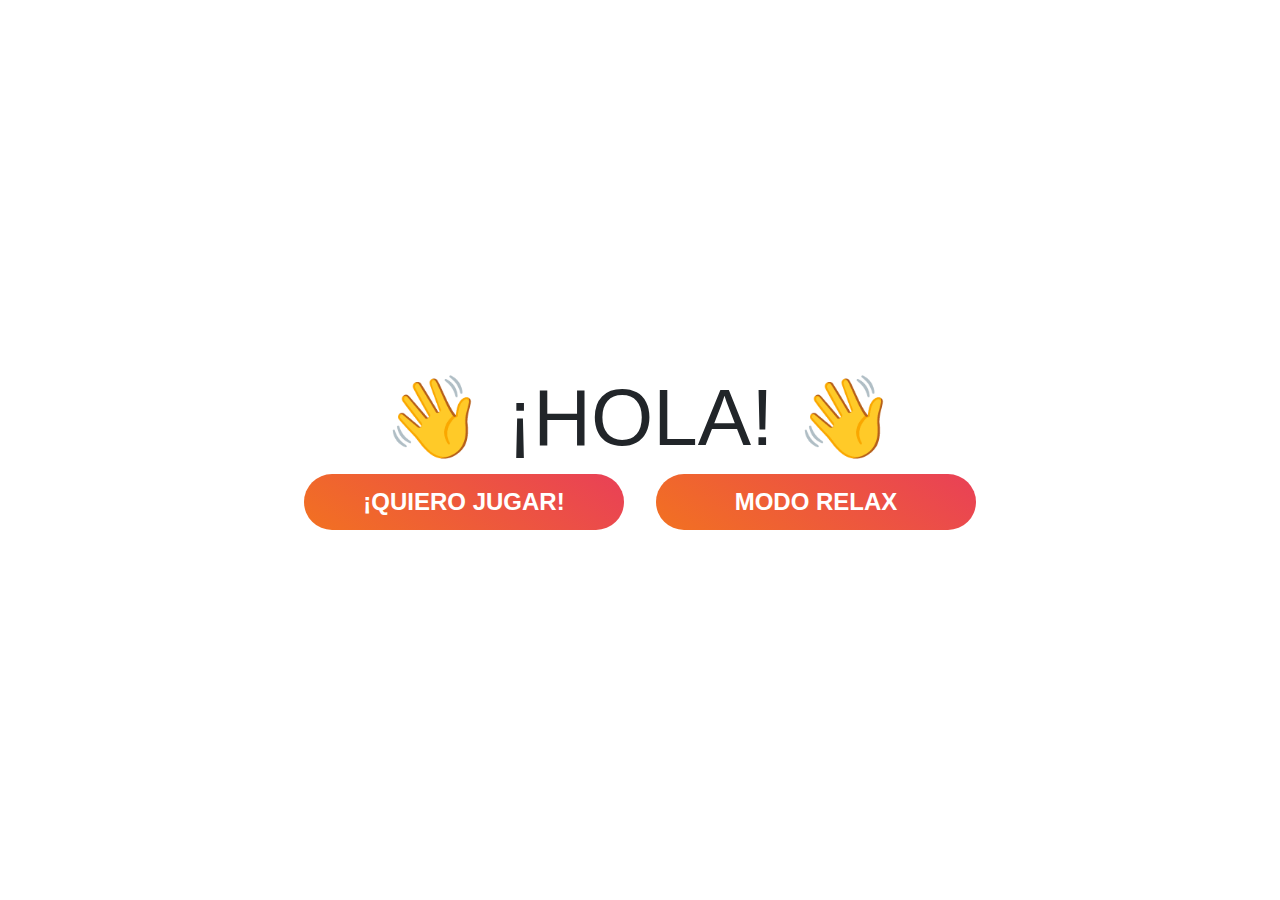
==== commit 86825706: "Merge branch 'master' into HEAD" ====
--- a/juego.html
+++ b/juego.html
@@ -10,7 +10,7 @@
 
     <link rel="stylesheet" href="https://stackpath.bootstrapcdn.com/bootstrap/4.3.1/css/bootstrap.min.css"
         integrity="sha384-ggOyR0iXCbMQv3Xipma34MD+dH/1fQ784/j6cY/iJTQUOhcWr7x9JvoRxT2MZw1T" crossorigin="anonymous" />
-    <link href="https://fonts.googleapis.com/css?family=Archivo|Archivo+Narrow:400,600" rel="stylesheet" />
+    <link href="https://fonts.googleapis.com/css?family=Quicksand&display=swap" rel="stylesheet">
 
     <link rel="stylesheet" href="css/main.css">
 </head>
@@ -89,7 +89,7 @@
                     </main>
                     <div class="selecciona-nivel">
                         <button id="cierra-niveles" class="cierra-niveles">&times;</button>
-                        <ul> </ul>
+                        <ul></ul>
                     </div>
                 </div>
             </div>
@@ -110,7 +110,6 @@
         integrity="sha384-JjSmVgyd0p3pXB1rRibZUAYoIIy6OrQ6VrjIEaFf/nJGzIxFDsf4x0xIM+B07jRM"
         crossorigin="anonymous"></script>
 
-    <script src="js/main.js"></script>
     <script src="js/juego.js"></script>
 </body>
 
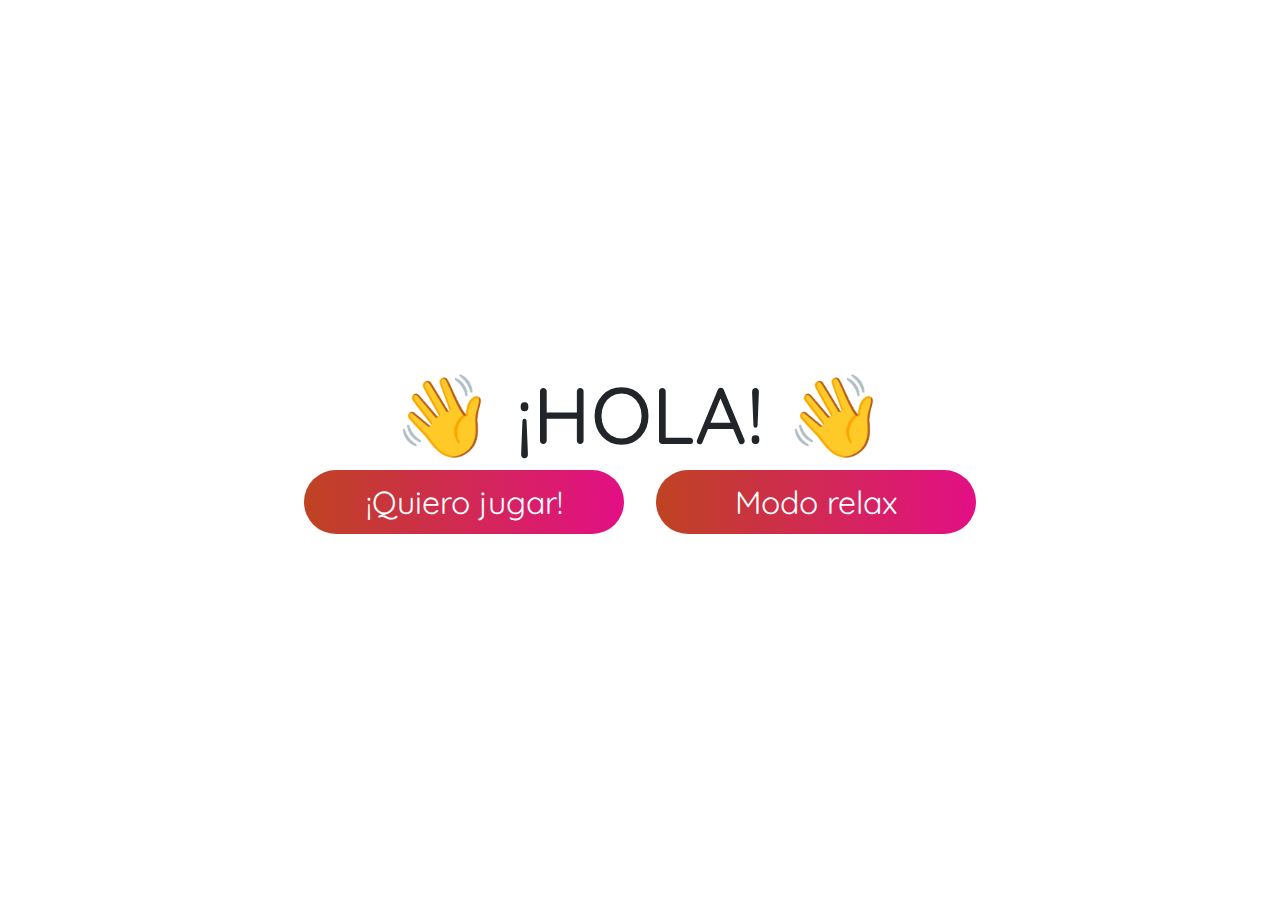
==== commit 94689f52: "Creacion de login y modal. Mas modal-game" ====
--- a/juego.html
+++ b/juego.html
@@ -48,53 +48,49 @@
     <div class="container">
         <div class="row">
             <div class="col-12 text-center">
-                <div class="espacio">
-                    <img src="https://img.icons8.com/color/48/000000/mario.png" alt="Memory Game">
-                    <h1>
-                        <p class="jumbotron-heading mb-2">Memory Game</p>
-                    </h1>
-                </div>
-
-                <div class="flex">
-                    <main>
-                        <div id="mesa" class="mesa"></div>
-                        <div id="subeNivel" class="sube-nivel">
-                            <div class="modal">
-                                <h2>¡Muy bien! 👍</h2>
-                                <button id="subir">Siguiente nivel</button>
-                                <button class="reiniciar">Reiniciar</button>
-                            </div>
-                        </div>
-                        <div id="gameOver" class="game-over">
-                            <div class="modal">
-                                <h2>¡Oh no!</h2>
-                                <p>Te has quedado sin movimientos 😭</p>
-                                <button class="reiniciar">Reiniciar</button>
-                            </div>
-                        </div>
-                        <div id="timeOver" class="game-over">
-                            <div class="modal">
-                                <h2>¡Oh no!</h2>
-                                <p>Te has quedado sin tiempo 😭</p>
-                                <button class="reiniciar">Reiniciar</button>
-                            </div>
-                        </div>
-                        <div id="endGame" class="end-game">
-                            <div class="modal">
-                                <h2>¡Enhorabuena!</h2>
-                                <p>Has superado todos los niveles 🏆</p>
-                                <button class="reiniciar">Reiniciar</button>
-                            </div>
-                        </div>
-                    </main>
-                    <div class="selecciona-nivel">
-                        <button id="cierra-niveles" class="cierra-niveles">&times;</button>
-                        <ul></ul>
-                    </div>
-                </div>
+                <img src="https://img.icons8.com/color/48/000000/mario.png" alt="Memory Game">
+                <h1>
+                    <p class="jumbotron-heading mb-2">Memory Game</p>
+                </h1>
             </div>
         </div>
     </div>
+    <main>
+        <div id="mesa" class="mesa"></div>
+        <div id="subeNivel" class="sube-nivel">
+            <div class="modal-game">
+                <h2>¡Muy bien! 👍</h2>
+                <button id="subir">Siguiente nivel</button>
+                <button class="reiniciar">Reiniciar</button>
+            </div>
+        </div>
+        <div id="gameOver" class="game-over">
+            <div class="modal-game">
+                <h2>¡Oh no!</h2>
+                <p>Te has quedado sin movimientos 😭</p>
+                <button class="reiniciar">Reiniciar</button>
+            </div>
+        </div>
+        <div id="timeOver" class="game-over">
+            <div class="modal-game">
+                <h2>¡Oh no!</h2>
+                <p>Te has quedado sin tiempo 😭</p>
+                <button class="reiniciar">Reiniciar</button>
+            </div>
+        </div>
+        <div id="endGame" class="end-game">
+            <div class="modal-game">
+                <h2>¡Enhorabuena!</h2>
+                <p>Has superado todos los niveles 🏆</p>
+                <button class="reiniciar">Reiniciar</button>
+            </div>
+        </div>
+    </main>
+    <div class="selecciona-nivel">
+        <button id="cierra-niveles" class="cierra-niveles">&times;</button>
+        <ul></ul>
+    </div>
+
 
     <audio src="sonidos/acierto.mp3" class="sonido" id="sonido-acierto" preload="auto"></audio>
     <audio src="sonidos/error.mp3" class="sonido" id="sonido-error" preload="auto"></audio>
--- a/css/main.css
+++ b/css/main.css
@@ -1,118 +1,167 @@
 :root {
     --bg: #e9ecef;
-    --font: "Archivo", sans-serif;
-    --font-display: "Archivo Narrow", sans-serif;
+    --font: 'Quicksand', sans-serif;
+    --logo-orange: #FF3D00;
     --hotpink: #e94057;
     --orange: #f27121;
+    --redwine: #BF4322;
+    --pink: #E30F86;
     --gradient: linear-gradient(35deg, var(--orange), var(--hotpink));
+    --gradient-login: linear-gradient(90deg, var(--redwine), var(--pink));
+    --gradient-login-inv: linear-gradient(90deg, var(--pink), var(--redwine));
     --grande: 300;
 }
-
 * {
+    margin: 0;
+    padding: 0;
     box-sizing: border-box;
-}
-
+    text-decoration: none;
+}
+*:active, *:hover, *:focus{
+    text-decoration: none !important;
+    outline:0;
+}
 body {
     margin: auto;
     min-height: 100vh;
     background: var(--bg);
     font-family: var(--font);
-    font-size: 2rem;
+    font-size: 1.5rem;
     display: flex;
     flex-direction: column;
     position: relative;
 }
 
-
-/* //////////////////////////// Iniciar Mensaje ////////////////////////// */
-
-.espacio {
-    padding: 2rem 2rem 3rem;
-}
-
-.jumbotron-heading {
-    font-weight: var(--grande);
-}
-
-.cambia {
-    background-color: #45B587 !important;
-    transition: .3s cubic-bezier(.37, .61, .12, .95), color 1ms;
-}
-
+/* //////////////////////////// Inicio Login - Register ////////////////////////// */
+.back-main {
+    background: var(--gradient-login);
+    min-height: 100vh;
+}
+.back-main-container {
+    width: 961px;
+}
+.image-logo { 
+    display: block;
+    margin-bottom: 10px;
+}
+.image-logo img {
+    width: 86px;
+}
+.user-register {
+    background: var(--bg);
+    padding-bottom: 10px;
+    padding-top: 10px;
+    border-radius: 10px 0 0 10px;
+}
+.user-register p {
+    font-size: 2rem;
+    font-weight: bold;
+}
+.sesion {
+    padding: 8%;
+}
+.footer-login {
+    font-size: 1.13rem;
+}
 .flex {
     display: flex;
     flex-direction: column;
     justify-content: center;
     align-items: center;
 }
-
 label {
     display: block;
-    margin-bottom: 4rem;
-    text-transform: uppercase;
-}
-
+    margin-bottom: 1.5rem;
+}
 input {
     display: block;
-    min-width: 20rem;
+    width: 100%;
     margin-top: 0.2rem;
     background: rgba(0, 0, 0, 0.03);
-    padding: 0.5rem 0.1rem;
+    padding: 0.2rem 0.2rem;
     border: 0;
-    border-bottom: 5px solid var(--hotpink);
-    font-size: 1.5rem;
-    color: var(--hotpink);
-}
-
+    border-bottom: 5px solid ;
+    border-image-source: var(--gradient-login);
+    color: var(--logo-orange);
+    border-image-slice: 1;
+}
 input:focus {
     outline: 0;
     background: rgba(0, 0, 0, 0.06);
 }
-
 label:nth-of-type(even) input {
-    border-bottom-color: var(--orange);
-    color: var(--orange);
-}
-
+    border-bottom-color: var(--gradient-login);
+    color: var(--logo-orange);
+}
 button {
-    cursor: pointer;
     border: 0;
-    background-image: var(--gradient);
-    padding: 0.75rem 4rem;
+    background-image: var(--gradient-login);
+    padding: 0.48rem;
     border-radius: 5rem;
-    color: white;
-    font-weight: 600;
-    text-transform: uppercase;
-    font-size: 1.5rem;
+    color:white;
+    font-size: 2rem;
     line-height: 1;
     transition: 0.3s;
-}
-
-button:hover,
-button:focus {
+    min-width: 100%;
+    margin-top: .8rem;
+}
+button:hover, button:focus,
+a:hover, a:focus {
     opacity: 0.9;
     outline: 0;
 }
-
+a.enlace {
+    color: var(--logo-orange);
+}
+.fondo-img {
+    background-image: url(http://127.0.0.1:5500/images/memorytime.jpg);
+    background-repeat: no-repeat;
+    background-size: 190% 100%;
+    background-position: 100%;
+    border-radius: 0 10px 10px 0;
+}
+.capa {
+    width: 100%;
+    height: 100%;
+    position: absolute;
+    top: 0;
+    left: 0;
+    background: var(--gradient-login-inv);
+    opacity: 0.8;
+    border-radius: 0 10px 10px 0;
+}
+.text-title {
+    position: relative;
+    color: white;
+    padding: 10%;
+}
+.text-title h1 {
+    font-weight: 600;
+    margin-bottom: 40px;
+}
+.text-title p {
+    font-size: 1.3rem;
+}
 .mensaje {
-    background-image: var(--gradient);
-    margin-bottom: 2rem;
+    background-image: var(--gradient-login);
     color: white;
     padding: 1rem 3rem;
     border-radius: 10px;
-    font-size: 1.5rem;
-}
-
+}
 .mensaje:empty {
     display: none;
 }
-
 .mensaje p {
     margin: 1em 0;
 }
-
-
-/* ////////////////////////// End mensaje //////////////////////////// */
+.modal-confirm {
+    padding: 3rem 3rem 1rem;
+    text-align: center;
+}
+.modal-confirm p {
+    font-size: 1.5rem;
+}
+/* ////////////////////////// Fin Login - Register //////////////////////////// */
 
 .bienvenida {
     display: none;
@@ -134,7 +183,7 @@
 }
 
 .bienvenida h1 {
-    font-family: var(--font-display);
+    font-family: var(--font);
     text-transform: uppercase;
     font-size: 5rem;
     margin-top: 0;
@@ -160,7 +209,7 @@
 }
 
 .cabecera-titulo {
-    font-family: var(--font-display);
+    font-family: var(--font);
     font-weight: 600;
     font-size: 0.8rem;
     text-transform: uppercase;
@@ -170,7 +219,7 @@
 }
 
 .cabecera-num {
-    font-family: var(--font-display);
+    font-family: var(--font);
     color: var(--hotpink);
     font-weight: 400;
     font-size: 3.5rem;
@@ -306,7 +355,7 @@
     display: flex;
 }
 
-.modal {
+.modal-game {
     background: white;
     padding: 3rem 3rem 1rem;
     margin: auto;
@@ -317,44 +366,25 @@
     justify-content: space-between;
     border-radius: 10px;
     box-shadow: 1px 1px 3px rgba(0, 0, 0, 0.25), 4px 4px 10px rgba(0, 0, 0, 0.2);
-}
-
-.modal h2 {
+    width: auto;
+    height: auto;
+}
+
+.modal-game h2 {
     color: var(--orange);
-    font-family: var(--font-display);
+    font-family: var(--font);
     margin: 0;
 }
 
-.modal p {
+.modal-game p {
     font-size: 1.5rem;
 }
 
-.modal button {
+.modal-game button {
     margin: 3rem 0;
 }
 
-button {
-    cursor: pointer;
-    border: 0;
-    background-image: var(--gradient);
-    padding: 0.75rem 4rem;
-    border-radius: 5rem;
-    color: white;
-    font-family: var(--font-display);
-    font-weight: 600;
-    text-transform: uppercase;
-    font-size: 1.5rem;
-    line-height: 1;
-    transition: 0.3s;
-}
-
-button:hover,
-button:focus {
-    opacity: 0.9;
-    outline: 0;
-}
-
-.modal .reiniciar {
+.modal-game .reiniciar {
     color: var(--hotpink);
     background: transparent;
     border: 0;
